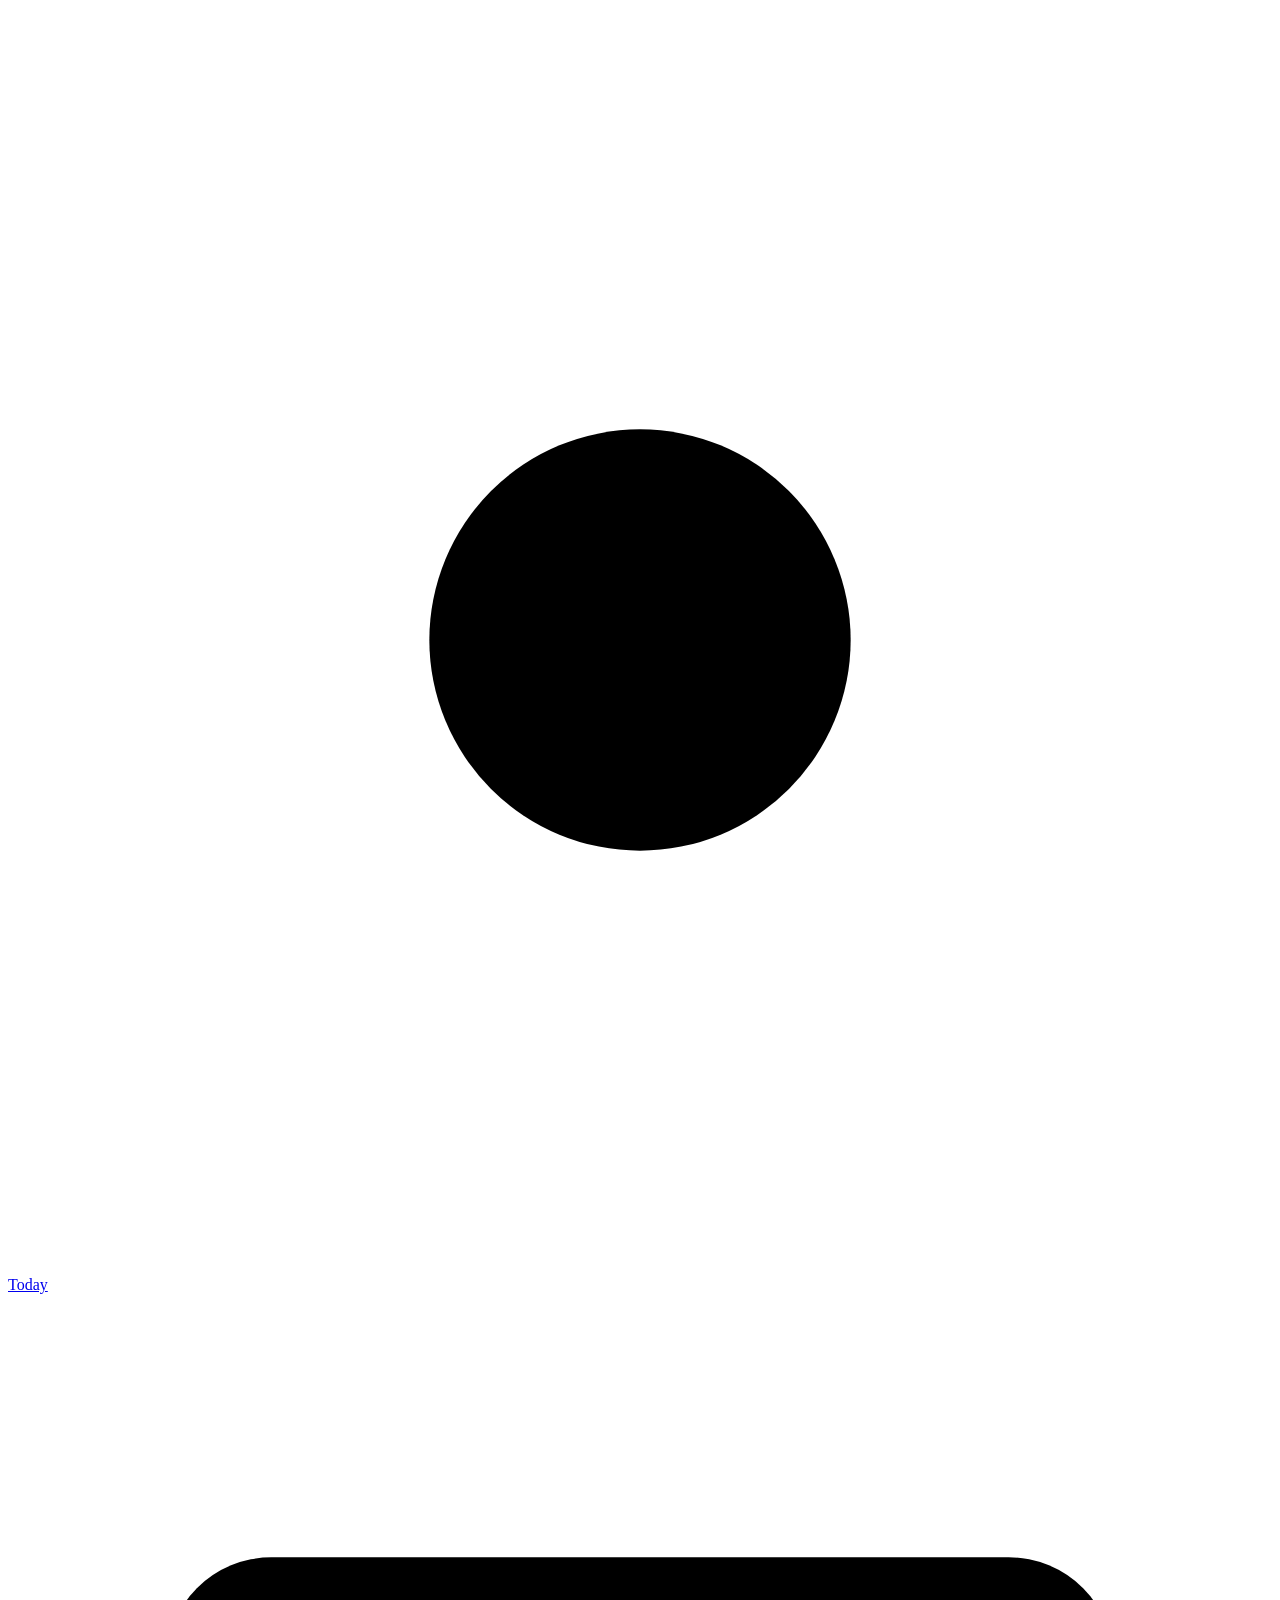
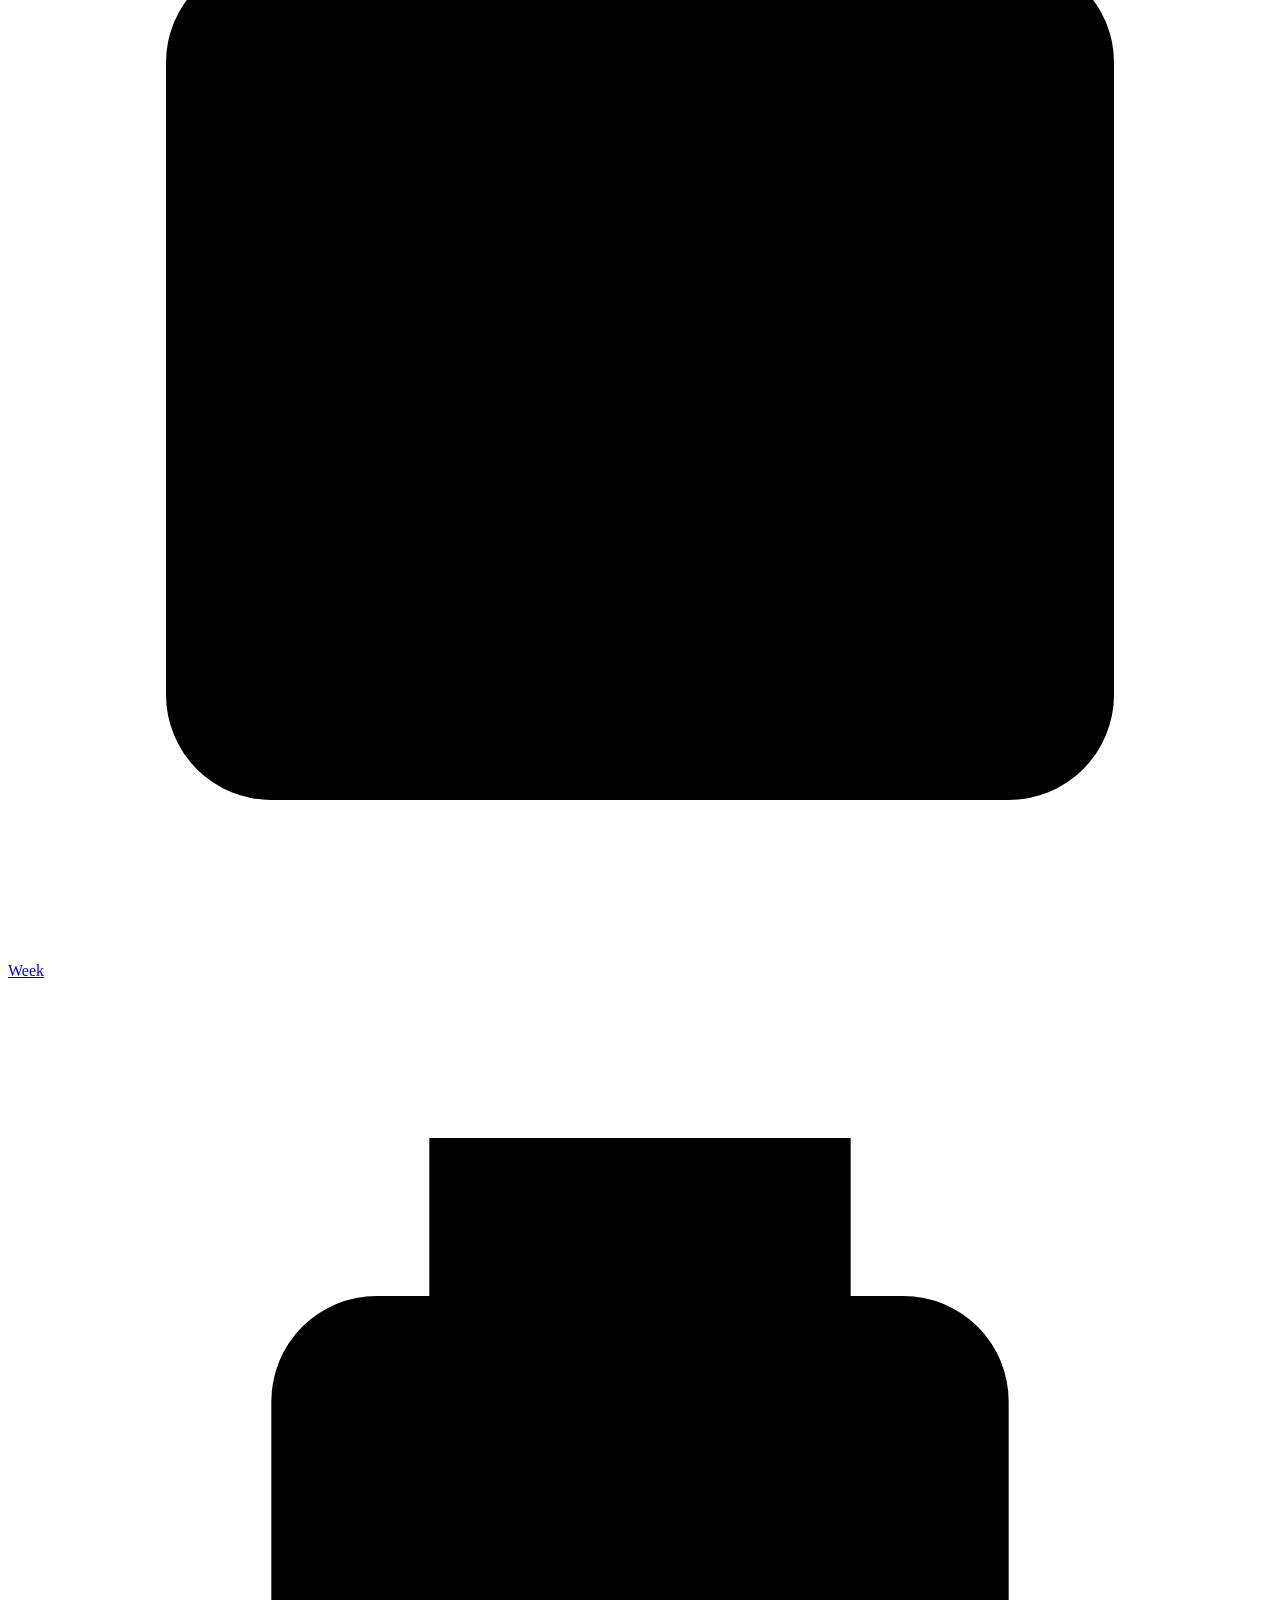
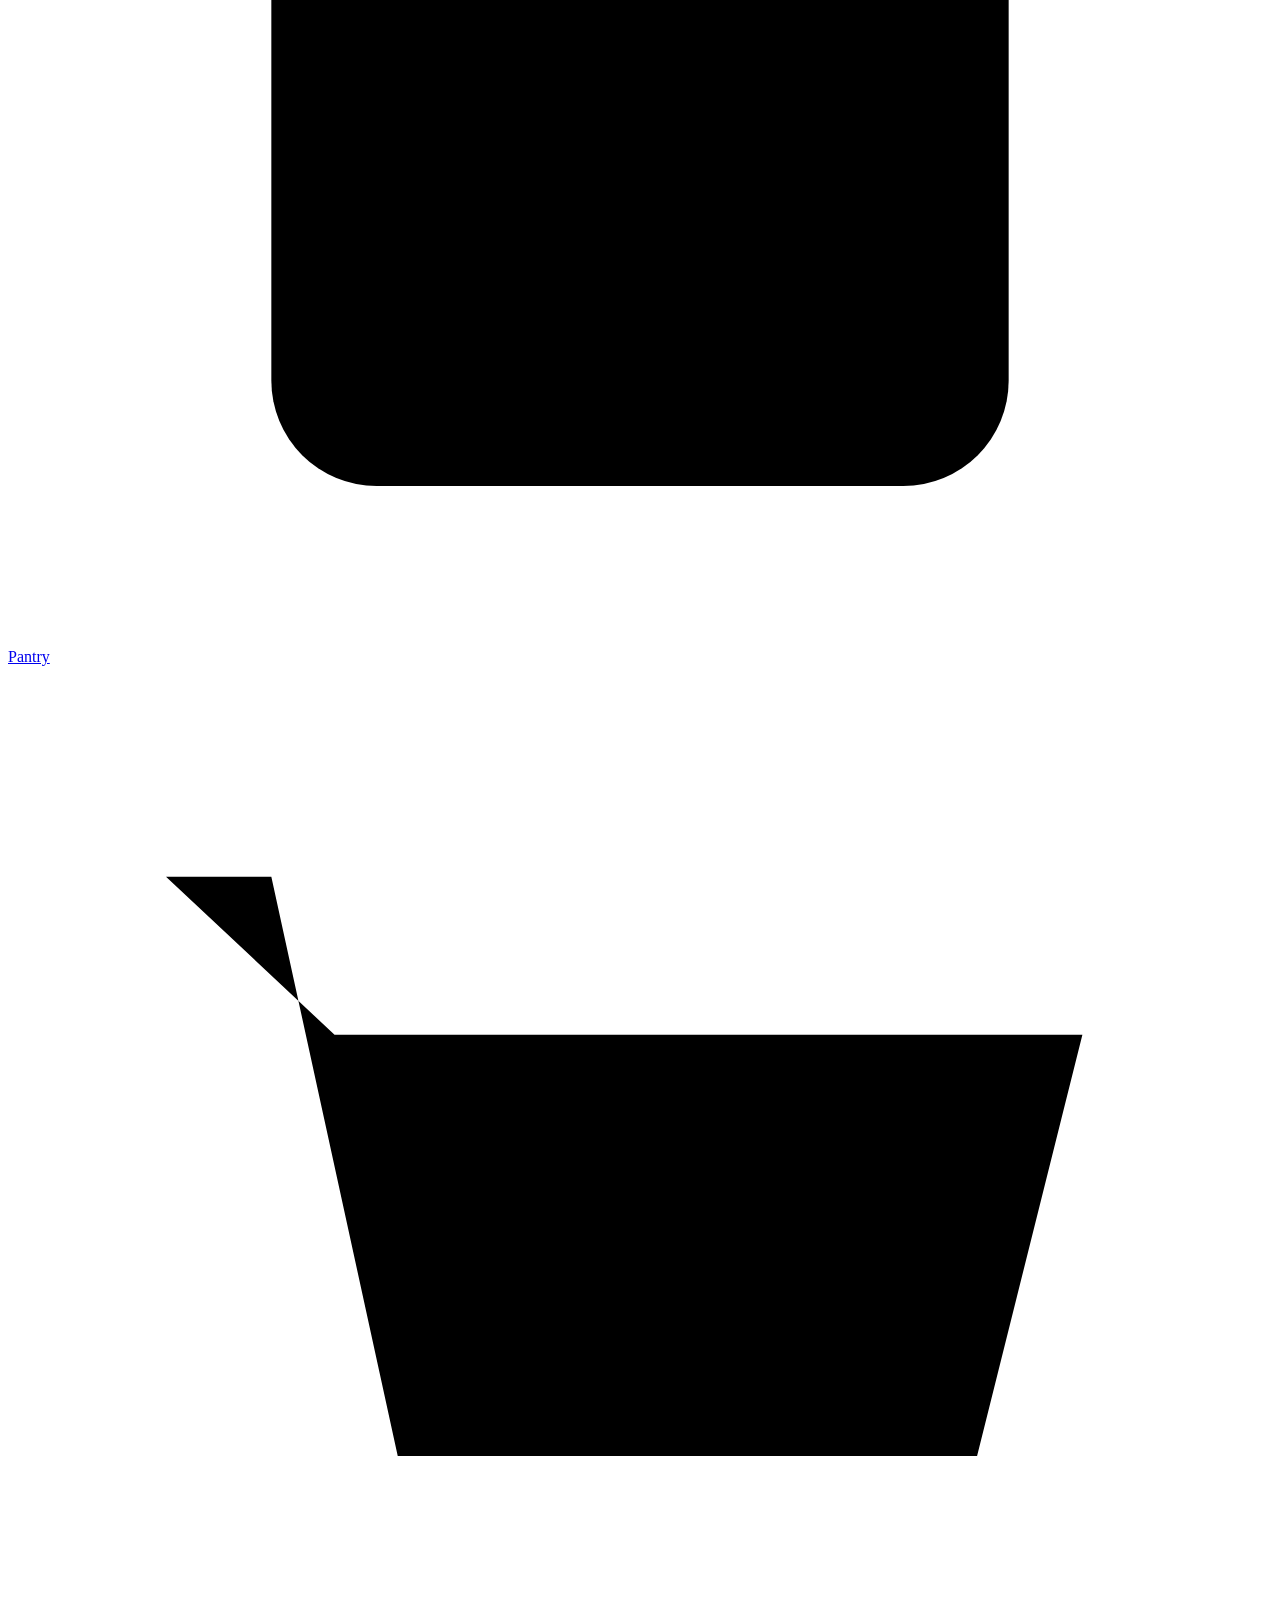
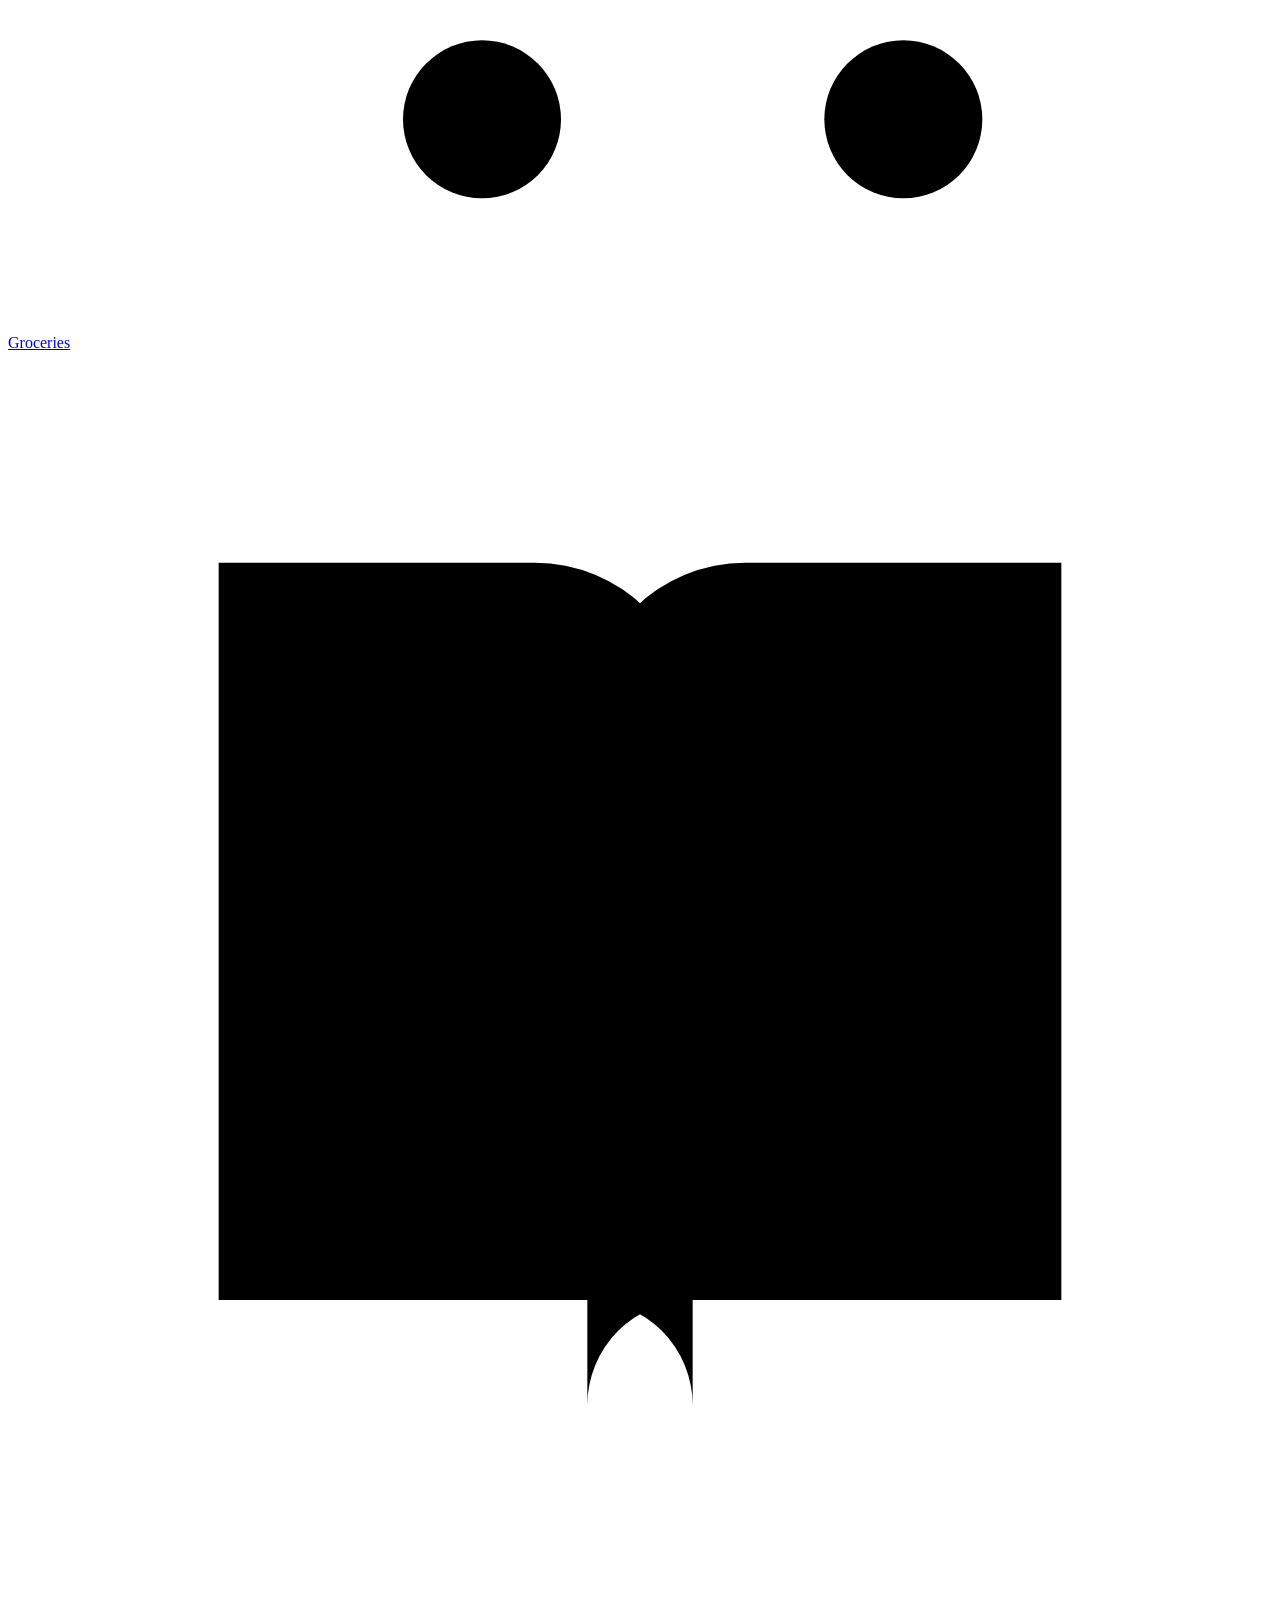
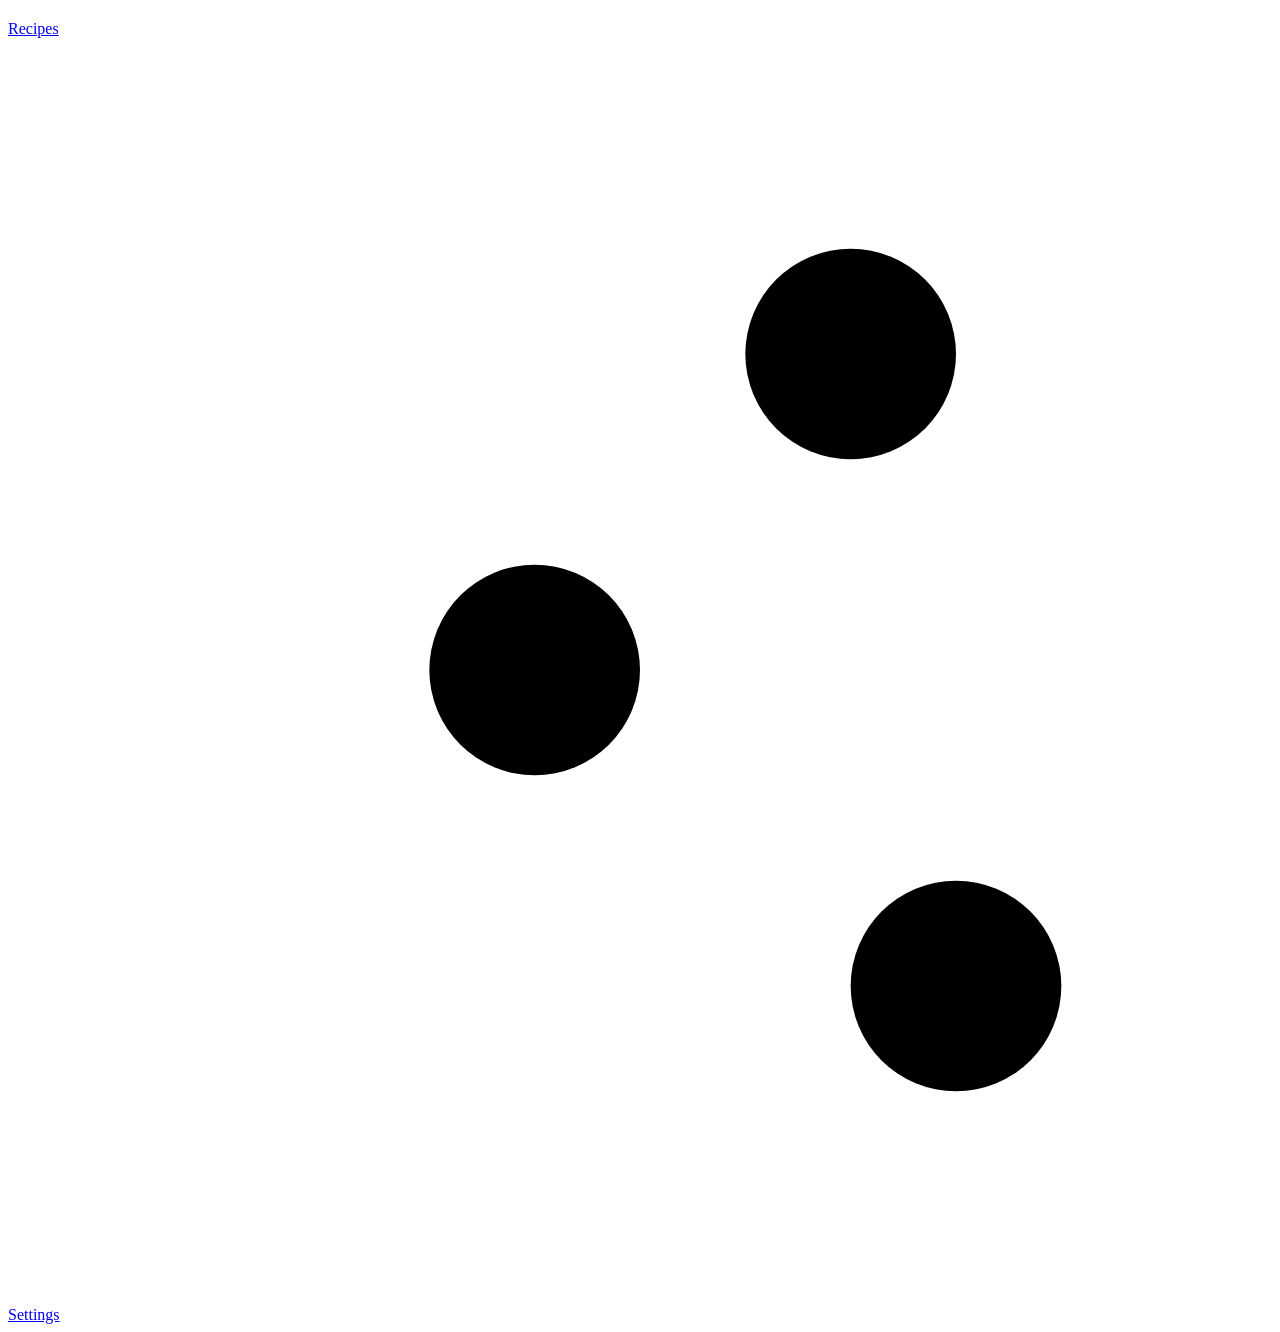
==== index.html @ 86fae99f "First Upload" ====
<!doctype html>
<html lang="en">
<head>
  <meta charset="utf-8">
  <meta name="viewport" content="width=device-width, initial-scale=1, viewport-fit=cover">
  <title>Pantry & Meals</title>
  <meta name="description" content="Pantry, groceries and meal plan. Works offline.">
  <!-- Browser bar color, light and dark -->
  <meta name="theme-color" content="#f6f4ef" media="(prefers-color-scheme: light)">
  <meta name="theme-color" content="#16191c" media="(prefers-color-scheme: dark)">
  <link rel="manifest" href="manifest.webmanifest">
  <link rel="icon" href="icons/icon-192.png">
  <link rel="apple-touch-icon" href="icons/icon-192.png">
  <link rel="stylesheet" href="css/styles.css">
</head>
<body>
  <!-- Navigation. A bottom bar in portrait, a sidebar in landscape (see styles.css). -->
  <nav class="tabs" id="tabs" aria-label="Screens">
    <a href="#today" data-screen="today">
      <svg viewBox="0 0 24 24" aria-hidden="true"><circle cx="12" cy="12" r="4"/><path d="M12 2v2M12 20v2M4.9 4.9l1.4 1.4M17.7 17.7l1.4 1.4M2 12h2M20 12h2M4.9 19.1l1.4-1.4M17.7 6.3l1.4-1.4"/></svg>
      <span>Today</span>
    </a>
    <a href="#week" data-screen="week">
      <svg viewBox="0 0 24 24" aria-hidden="true"><rect x="3" y="5" width="18" height="16" rx="2"/><path d="M3 10h18M8 3v4M16 3v4"/></svg>
      <span>Week</span>
    </a>
    <a href="#pantry" data-screen="pantry">
      <svg viewBox="0 0 24 24" aria-hidden="true"><path d="M8 3h8v3H8z"/><path d="M7 6h10a2 2 0 0 1 2 2v11a2 2 0 0 1-2 2H7a2 2 0 0 1-2-2V8a2 2 0 0 1 2-2z"/><path d="M5 13h14"/></svg>
      <span>Pantry</span>
    </a>
    <a href="#groceries" data-screen="groceries">
      <svg viewBox="0 0 24 24" aria-hidden="true"><circle cx="9" cy="20" r="1.5"/><circle cx="17" cy="20" r="1.5"/><path d="M3 4h2l2.4 11h11l2-8H6.2"/></svg>
      <span>Groceries</span>
    </a>
    <a href="#recipes" data-screen="recipes">
      <svg viewBox="0 0 24 24" aria-hidden="true"><path d="M4 4h6a3 3 0 0 1 3 3v13a2 2 0 0 0-2-2H4z"/><path d="M20 4h-6a3 3 0 0 0-3 3v13a2 2 0 0 1 2-2h7z"/></svg>
      <span>Recipes</span>
    </a>
    <a href="#settings" data-screen="settings">
      <svg viewBox="0 0 24 24" aria-hidden="true"><path d="M4 6h10M18 6h2M4 12h4M12 12h8M4 18h12"/><circle cx="16" cy="6" r="2"/><circle cx="10" cy="12" r="2"/><circle cx="18" cy="18" r="2"/></svg>
      <span>Settings</span>
    </a>
  </nav>

  <!-- Each screen draws itself in here -->
  <main id="screen" tabindex="-1"></main>

  <!-- Shared pop-up and the little message at the bottom -->
  <dialog id="dialog"></dialog>
  <div id="toast" role="status" aria-live="polite"></div>

  <script type="module" src="js/app.js"></script>
</body>
</html>
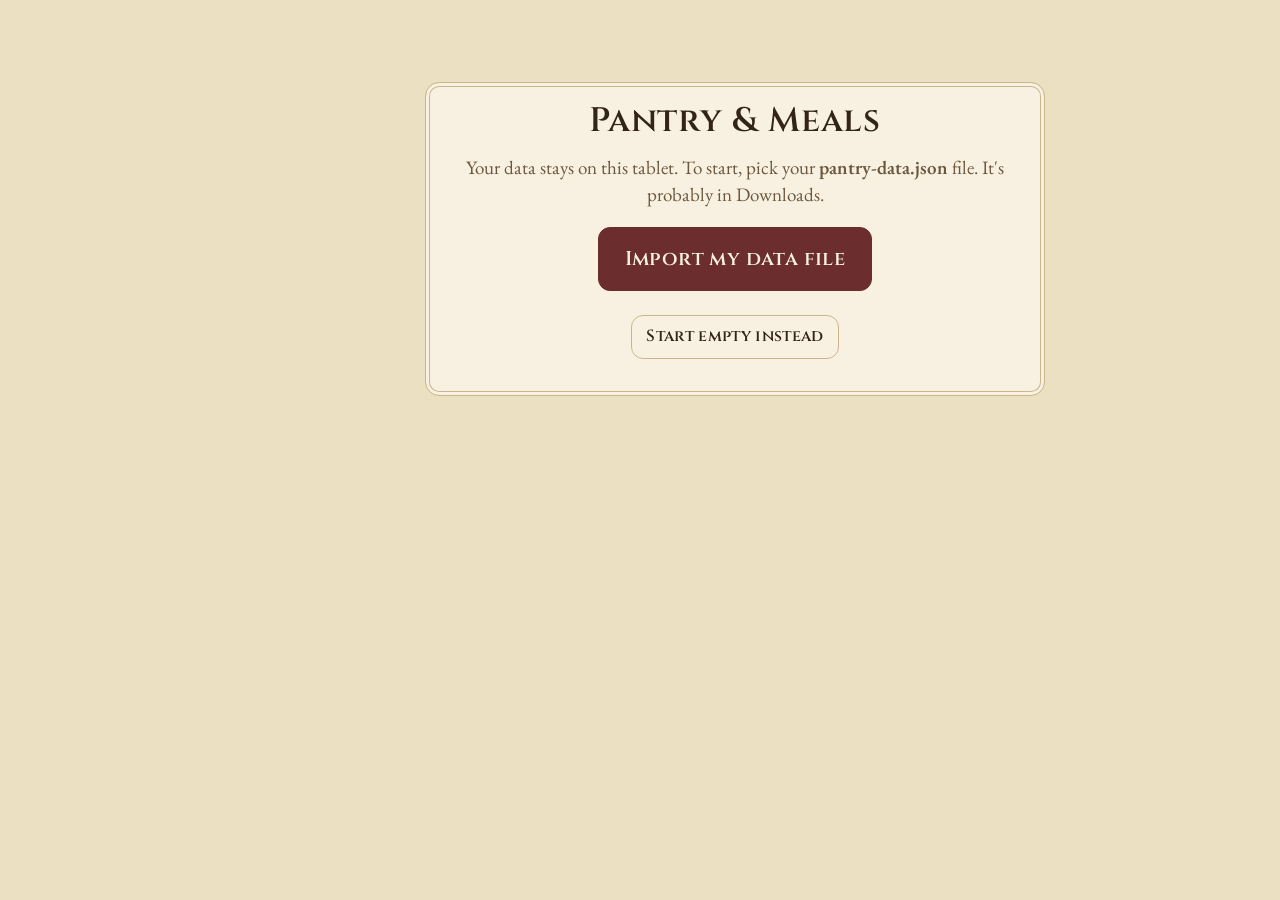
==== commit 97c4826a: "Add the fitness campaign and a parchment look for the whole app - New Quests tab: six map regions wi" ====
--- a/index.html
+++ b/index.html
@@ -6,8 +6,8 @@
   <title>Pantry & Meals</title>
   <meta name="description" content="Pantry, groceries and meal plan. Works offline.">
   <!-- Browser bar color, light and dark -->
-  <meta name="theme-color" content="#f6f4ef" media="(prefers-color-scheme: light)">
-  <meta name="theme-color" content="#16191c" media="(prefers-color-scheme: dark)">
+  <meta name="theme-color" content="#ece0c2" media="(prefers-color-scheme: light)">
+  <meta name="theme-color" content="#18110c" media="(prefers-color-scheme: dark)">
   <link rel="manifest" href="manifest.webmanifest">
   <link rel="icon" href="icons/icon-192.png">
   <link rel="apple-touch-icon" href="icons/icon-192.png">
@@ -19,6 +19,10 @@
     <a href="#today" data-screen="today">
       <svg viewBox="0 0 24 24" aria-hidden="true"><circle cx="12" cy="12" r="4"/><path d="M12 2v2M12 20v2M4.9 4.9l1.4 1.4M17.7 17.7l1.4 1.4M2 12h2M20 12h2M4.9 19.1l1.4-1.4M17.7 6.3l1.4-1.4"/></svg>
       <span>Today</span>
+    </a>
+    <a href="#quests" data-screen="quests">
+      <svg viewBox="0 0 24 24" aria-hidden="true"><path d="M12 3l8 3v6c0 5-3.5 8-8 9-4.5-1-8-4-8-9V6z"/><path d="M9 12l2 2 4-4"/></svg>
+      <span>Quests</span>
     </a>
     <a href="#week" data-screen="week">
       <svg viewBox="0 0 24 24" aria-hidden="true"><rect x="3" y="5" width="18" height="16" rx="2"/><path d="M3 10h18M8 3v4M16 3v4"/></svg>
--- a/css/styles.css
+++ b/css/styles.css
@@ -0,0 +1,834 @@
+/* =========================================================
+   Pantry & Meals — styles
+   A parchment look in light mode and a candlelit tavern look
+   in dark mode. Colors live in the variables below; dark mode
+   swaps them automatically when the tablet is in dark mode.
+   ========================================================= */
+
+/* Fonts are saved inside the app (fonts/ folder) so they work offline.
+   Both are free to bundle under the SIL Open Font License. */
+@font-face {
+  font-family: 'Cinzel';
+  font-style: normal;
+  font-weight: 400 700;
+  font-display: swap;
+  src: url(../fonts/cinzel-latin.woff2) format('woff2');
+}
+@font-face {
+  font-family: 'EB Garamond';
+  font-style: normal;
+  font-weight: 400 600;
+  font-display: swap;
+  src: url(../fonts/ebgaramond-latin.woff2) format('woff2');
+}
+@font-face {
+  font-family: 'EB Garamond';
+  font-style: italic;
+  font-weight: 400;
+  font-display: swap;
+  src: url(../fonts/ebgaramond-italic-latin.woff2) format('woff2');
+}
+
+:root {
+  color-scheme: light dark;
+
+  --font-display: 'Cinzel', Georgia, 'Times New Roman', serif;   /* headings, buttons */
+  --font-body: 'EB Garamond', Georgia, 'Times New Roman', serif;  /* everything else */
+
+  /* Parchment */
+  --bg: #ece0c2;
+  --surface: #f8f1e1;
+  --surface-2: #ebdfc0;
+  --text: #33241a;
+  --muted: #6b573d;
+  --line: #cbb68c;
+
+  --accent: #6b2d2d;        /* deep red: main buttons, active tab */
+  --accent-ink: #f8f1e1;
+  --accent-soft: #edd9c8;
+  --gold: #8a6a1c;          /* XP, gold, numbers that matter */
+  --gold-bright: #c99a2e;
+  --danger: #9b2c1d;
+
+  /* One color per macro bar */
+  --kcal: #b0642a;
+  --protein: #3f6b3a;
+  --carbs: #3c5f86;
+  --fat: #7b4a7e;
+
+  /* Warnings */
+  --warn-bg: #f6e3b8;  --warn-ink: #5e4100;
+  --stop-bg: #f3d3c9;  --stop-ink: #7e1d12;
+
+  /* Tag chips */
+  --chip-bg: #e6d8b6;     --chip-ink: #4a3a28;
+  --veg-bg: #d8e4c4;      --veg-ink: #2d4f24;
+  --notmine-bg: #e3d6e6;  --notmine-ink: #523a63;
+  --occ-bg: #f2dcae;      --occ-ink: #6e4600;
+  --use-bg: #f2cfc0;      --use-ink: #7e2a12;
+  --home-bg: #d7e0e6;     --home-ink: #24465f;
+
+  /* Jar gauge */
+  --jar-glass: #e2d4b2;
+  --jar-ok: #5d8a4f;
+  --jar-mid: #c4932f;
+  --jar-low: #b8573b;
+
+  --radius: 14px;
+  --tap: 52px;            /* minimum height for anything you tap */
+  --nav-w: 190px;         /* sidebar width in landscape */
+}
+
+/* Candlelit tavern */
+@media (prefers-color-scheme: dark) {
+  :root {
+    --bg: #18110c;
+    --surface: #251a13;
+    --surface-2: #33251b;
+    --text: #f1e4c8;
+    --muted: #bca98a;
+    --line: #4d3a29;
+
+    --accent: #e2b75c;
+    --accent-ink: #22170f;
+    --accent-soft: #3e2e19;
+    --gold: #e8c26a;
+    --gold-bright: #f0cf7e;
+    --danger: #f0937c;
+
+    --kcal: #e39a5c;
+    --protein: #94c98a;
+    --carbs: #8fb3dd;
+    --fat: #cf9ad2;
+
+    --warn-bg: #3d3018;  --warn-ink: #f2d38c;
+    --stop-bg: #43241d;  --stop-ink: #f5b3a9;
+
+    --chip-bg: #3a2b1f;     --chip-ink: #e3d3b4;
+    --veg-bg: #24361f;      --veg-ink: #b5dba5;
+    --notmine-bg: #36283d;  --notmine-ink: #d8c1e4;
+    --occ-bg: #42321a;      --occ-ink: #f0c983;
+    --use-bg: #46271c;      --use-ink: #f4b29c;
+    --home-bg: #1f2e38;     --home-ink: #a9cbec;
+
+    --jar-glass: #3a2c20;
+    --jar-ok: #7aa86a;
+    --jar-mid: #d4a646;
+    --jar-low: #d0694c;
+  }
+}
+
+/* ---------- Base ---------- */
+
+* { box-sizing: border-box; }
+
+html { -webkit-text-size-adjust: 100%; }
+
+body {
+  margin: 0;
+  background: var(--bg);
+  color: var(--text);
+  font-family: var(--font-body);
+  font-size: 19px;
+  line-height: 1.45;
+  /* Garamond's numbers dip below the line by default; these keep them level and lined up */
+  font-variant-numeric: lining-nums tabular-nums;
+  -webkit-tap-highlight-color: transparent;
+}
+
+h1, h2, h3 {
+  font-family: var(--font-display);
+  font-weight: 600;
+  letter-spacing: .02em;
+  line-height: 1.2;
+  margin: 0;
+}
+h1 { font-size: 30px; }
+h2 { font-size: 21px; }
+h3 { font-size: 18px; }
+p { margin: 0; }
+
+button, input, select, textarea { font: inherit; color: inherit; }
+
+:focus-visible { outline: 3px solid var(--accent); outline-offset: 2px; }
+
+.muted { color: var(--muted); }
+.small { font-size: 15px; }
+.spacer { flex: 1; }
+.hidden { display: none !important; }
+
+/* ---------- Navigation: bottom bar (portrait) ---------- */
+
+.tabs {
+  position: fixed;
+  left: 0; right: 0; bottom: 0;
+  z-index: 10;
+  display: flex;
+  background: var(--surface);
+  border-top: 1px solid var(--line);
+  padding-bottom: env(safe-area-inset-bottom);
+}
+
+.tabs a {
+  flex: 1;
+  display: flex;
+  flex-direction: column;
+  align-items: center;
+  justify-content: center;
+  gap: 2px;
+  min-height: 66px;
+  padding: 6px 2px;
+  color: var(--muted);
+  text-decoration: none;
+  font-size: 14px;
+}
+
+.tabs svg {
+  width: 26px; height: 26px;
+  fill: none; stroke: currentColor; stroke-width: 2;
+  stroke-linecap: round; stroke-linejoin: round;
+}
+
+.tabs a.active { color: var(--accent); font-weight: 650; }
+
+main {
+  max-width: 1280px;
+  margin: 0 auto;
+  padding: 20px 16px 110px;
+  outline: none;
+}
+
+/* ---------- Navigation: sidebar (landscape tablet) ---------- */
+
+@media (orientation: landscape) and (min-width: 800px) {
+  .tabs {
+    top: 0; right: auto; bottom: 0;
+    width: var(--nav-w);
+    flex-direction: column;
+    gap: 4px;
+    padding: 20px 10px;
+    border-top: 0;
+    border-right: 1px solid var(--line);
+  }
+  .tabs a {
+    flex: 0 0 auto;
+    flex-direction: row;
+    justify-content: flex-start;
+    gap: 14px;
+    min-height: 56px;
+    padding: 0 16px;
+    border-radius: 12px;
+    font-size: 18px;
+  }
+  .tabs a.active { background: var(--accent-soft); }
+  main { margin-left: var(--nav-w); padding: 28px 32px 40px; }
+}
+
+/* ---------- Building blocks ---------- */
+
+.screen-head {
+  display: flex;
+  align-items: center;
+  flex-wrap: wrap;
+  gap: 12px;
+  margin-bottom: 18px;
+}
+.screen-head .sub { width: 100%; color: var(--muted); }
+
+.card {
+  background: var(--surface);
+  border: 1px solid var(--line);
+  border-radius: var(--radius);
+  padding: 18px;
+  margin-bottom: 16px;
+}
+.card > h2 { margin-bottom: 12px; }
+.card-head { display: flex; align-items: center; gap: 12px; margin-bottom: 12px; flex-wrap: wrap; }
+.card-head h2 { margin: 0; }
+
+.note {
+  background: var(--surface-2);
+  border-radius: 10px;
+  padding: 10px 14px;
+  color: var(--text);
+}
+
+.btn {
+  display: inline-flex;
+  align-items: center;
+  justify-content: center;
+  gap: 8px;
+  min-height: var(--tap);
+  padding: 0 18px;
+  border: 1px solid var(--line);
+  border-radius: 12px;
+  background: var(--surface);
+  color: var(--text);
+  cursor: pointer;
+  text-decoration: none;
+  white-space: nowrap;
+}
+.btn:active { transform: translateY(1px); }
+.btn.primary { background: var(--accent); border-color: var(--accent); color: var(--accent-ink); font-weight: 600; }
+.btn.danger { color: var(--danger); border-color: currentColor; background: transparent; }
+.btn.big { min-height: 64px; font-size: 20px; padding: 0 26px; }
+.btn.wide { width: 100%; }
+.btn.small { min-height: 44px; padding: 0 14px; font-size: 16px; }
+.btn[disabled] { opacity: .5; cursor: default; }
+
+.icon-btn {
+  display: inline-flex; align-items: center; justify-content: center;
+  width: var(--tap); height: var(--tap);
+  flex: 0 0 auto;
+  border: 1px solid var(--line);
+  border-radius: 12px;
+  background: var(--surface);
+  color: var(--muted);
+  cursor: pointer;
+}
+.icon-btn svg, .btn svg {
+  width: 24px; height: 24px;
+  fill: none; stroke: currentColor; stroke-width: 2;
+  stroke-linecap: round; stroke-linejoin: round;
+}
+.icon-btn.on { color: var(--accent); border-color: var(--accent); background: var(--accent-soft); }
+
+.btn-row { display: flex; flex-wrap: wrap; gap: 10px; }
+
+/* Text inputs */
+input[type="text"], input[type="search"], input[type="number"], input[type="date"], select, textarea {
+  width: 100%;
+  min-height: var(--tap);
+  padding: 10px 14px;
+  border: 1px solid var(--line);
+  border-radius: 12px;
+  background: var(--surface);
+}
+textarea { resize: vertical; line-height: 1.4; }
+
+label.field { display: flex; flex-direction: column; gap: 6px; font-weight: 600; font-size: 16px; }
+label.field > span.hint { font-weight: 400; color: var(--muted); }
+
+label.check {
+  display: flex; align-items: center; gap: 12px;
+  min-height: var(--tap);
+  cursor: pointer;
+}
+label.check input { width: 26px; height: 26px; accent-color: var(--accent); flex: 0 0 auto; }
+
+.grid-2 { display: grid; grid-template-columns: 1fr 1fr; gap: 12px; }
+.grid-4 { display: grid; grid-template-columns: repeat(4, 1fr); gap: 12px; }
+@media (max-width: 560px) { .grid-4 { grid-template-columns: 1fr 1fr; } }
+
+/* Segmented row of choice buttons (scores, filters, quick fill) */
+.seg { display: flex; flex-wrap: wrap; gap: 8px; }
+.seg button {
+  min-height: var(--tap);
+  min-width: var(--tap);
+  padding: 0 16px;
+  border: 1px solid var(--line);
+  border-radius: 999px;
+  background: var(--surface);
+  cursor: pointer;
+}
+.seg button[aria-pressed="true"] {
+  background: var(--accent); border-color: var(--accent); color: var(--accent-ink); font-weight: 600;
+}
+.seg.scroll { flex-wrap: nowrap; overflow-x: auto; padding-bottom: 4px; scrollbar-width: none; }
+.seg.scroll button { flex: 0 0 auto; }
+
+/* ---------- Tag chips ---------- */
+
+.chips { display: flex; flex-wrap: wrap; gap: 6px; }
+.chip {
+  display: inline-block;
+  padding: 2px 10px;
+  border-radius: 999px;
+  background: var(--chip-bg);
+  color: var(--chip-ink);
+  font-size: 14px;
+  line-height: 1.6;
+  white-space: nowrap;
+}
+.chip.veg { background: var(--veg-bg); color: var(--veg-ink); }
+.chip.not-mine { background: var(--notmine-bg); color: var(--notmine-ink); }
+.chip.occasional { background: var(--occ-bg); color: var(--occ-ink); }
+.chip.usefirst { background: var(--use-bg); color: var(--use-ink); font-weight: 600; }
+.chip.homemade { background: var(--home-bg); color: var(--home-ink); }
+.chip.loc { background: transparent; border: 1px solid var(--line); color: var(--muted); }
+
+/* ---------- Jar fill gauge ---------- */
+
+.jar { display: flex; flex-direction: column; align-items: center; flex: 0 0 auto; width: 34px; }
+.jar-lid { width: 60%; height: 6px; border-radius: 3px 3px 0 0; background: var(--muted); opacity: .55; }
+.jar-body {
+  position: relative;
+  width: 100%; height: 44px;
+  border-radius: 6px 6px 9px 9px;
+  background: var(--jar-glass);
+  overflow: hidden;
+}
+.jar-fill { position: absolute; left: 0; right: 0; bottom: 0; background: var(--jar-ok); }
+.jar.mid .jar-fill { background: var(--jar-mid); }
+.jar.low .jar-fill { background: var(--jar-low); }
+.jar-q { position: absolute; inset: 0; display: grid; place-items: center; color: var(--muted); font-weight: 700; }
+.jar.large { width: 64px; }
+.jar.large .jar-lid { height: 10px; }
+.jar.large .jar-body { height: 86px; border-radius: 10px 10px 16px 16px; }
+
+/* ---------- Today ---------- */
+
+.today-grid { display: grid; gap: 16px; grid-template-columns: 1fr; }
+.today-grid > .card { margin: 0; }
+@media (orientation: landscape) and (min-width: 800px) {
+  .today-grid { grid-template-columns: minmax(320px, 5fr) 7fr; align-items: start; }
+  .today-grid .col { display: grid; gap: 16px; }
+}
+.today-grid .col { display: grid; gap: 16px; }
+
+.macro { margin-bottom: 18px; }
+.macro:last-child { margin-bottom: 0; }
+.macro-top { display: flex; align-items: baseline; justify-content: space-between; gap: 10px; flex-wrap: wrap; }
+.macro-label { font-size: 18px; font-weight: 600; }
+.macro-num { font-size: 18px; color: var(--muted); }
+.macro-num b { font-size: 40px; color: var(--text); font-variant-numeric: tabular-nums; letter-spacing: -0.5px; }
+.bar {
+  position: relative;
+  height: 18px;
+  margin: 6px 0 4px;
+  border-radius: 999px;
+  background: var(--surface-2);
+  overflow: hidden;
+}
+.bar-plan, .bar-fill { position: absolute; left: 0; top: 0; bottom: 0; border-radius: 999px; }
+.bar-plan { background: var(--c); opacity: .22; }
+.bar-fill { background: var(--c); transition: width .25s ease; }
+.macro-sub { font-size: 15px; color: var(--muted); }
+
+.slot-head {
+  margin: 16px 0 6px;
+  font-size: 14px;
+  font-weight: 700;
+  letter-spacing: .06em;
+  text-transform: uppercase;
+  color: var(--muted);
+}
+.slot-head:first-child { margin-top: 0; }
+
+.meal-row {
+  display: flex;
+  align-items: center;
+  gap: 12px;
+  padding: 8px 0;
+  border-top: 1px solid var(--line);
+}
+.slot-head + .meal-row { border-top: 0; }
+
+.tick {
+  flex: 0 0 auto;
+  width: 52px; height: 52px;
+  border: 2px solid var(--line);
+  border-radius: 14px;
+  background: var(--surface);
+  color: transparent;
+  cursor: pointer;
+  display: grid; place-items: center;
+}
+.tick svg { width: 30px; height: 30px; fill: none; stroke: currentColor; stroke-width: 3; stroke-linecap: round; stroke-linejoin: round; }
+.tick[aria-pressed="true"] { background: var(--accent); border-color: var(--accent); color: var(--accent-ink); }
+
+.meal-body {
+  flex: 1;
+  min-width: 0;
+  min-height: 52px;
+  display: flex; flex-direction: column; justify-content: center;
+  padding: 4px 0;
+  border: 0; background: none; text-align: left; cursor: pointer;
+}
+.meal-name { font-weight: 600; font-size: 19px; }
+.meal-detail { color: var(--muted); font-size: 15px; }
+.meal-nums { flex: 0 0 auto; text-align: right; font-variant-numeric: tabular-nums; font-size: 15px; color: var(--muted); }
+.meal-nums b { color: var(--text); font-size: 18px; }
+
+.meal-row.eaten .meal-name { color: var(--muted); }
+
+/* Drinks and supplements: same row, lighter and smaller */
+.meal-row.kind-drink .meal-name,
+.meal-row.kind-supplement .meal-name { font-size: 17px; font-weight: 500; }
+.meal-row.kind-drink .meal-detail,
+.meal-row.kind-supplement .meal-detail { white-space: nowrap; overflow: hidden; text-overflow: ellipsis; }
+.kind-tag { font-size: 13px; font-weight: 600; color: var(--muted); text-transform: uppercase; letter-spacing: .05em; }
+
+.water { display: flex; align-items: center; gap: 14px; }
+.water-num { flex: 1; text-align: center; }
+.water-num b { font-size: 44px; font-variant-numeric: tabular-nums; }
+
+.score-row { display: flex; align-items: center; gap: 12px; flex-wrap: wrap; margin-top: 10px; }
+.score-row .score-label { width: 72px; font-weight: 600; }
+
+.list-plain { list-style: none; margin: 0; padding: 0; }
+.list-plain > li { border-top: 1px solid var(--line); }
+.list-plain > li:first-child { border-top: 0; }
+.row-btn {
+  width: 100%;
+  min-height: var(--tap);
+  display: flex; align-items: center; gap: 12px;
+  padding: 8px 0;
+  border: 0; background: none; text-align: left; cursor: pointer;
+}
+.row-btn .grow { flex: 1; min-width: 0; }
+
+.empty { text-align: center; padding: 24px 8px; }
+.empty p { margin-bottom: 16px; }
+.empty .btn-row { justify-content: center; }
+
+/* ---------- Week ---------- */
+
+.week-grid { display: grid; gap: 16px; grid-template-columns: repeat(auto-fill, minmax(330px, 1fr)); }
+.day-card { margin: 0; display: flex; flex-direction: column; }
+.day-card.is-today { border: 2px solid var(--accent); }
+.day-card header { display: flex; align-items: baseline; gap: 10px; margin-bottom: 8px; }
+.today-badge { font-size: 14px; font-weight: 700; color: var(--accent); }
+.day-totals { display: grid; grid-template-columns: repeat(4, 1fr); gap: 6px; margin-bottom: 10px; }
+.day-total { background: var(--surface-2); border-radius: 10px; padding: 6px 8px; text-align: center; }
+.day-total b { display: block; font-size: 20px; font-variant-numeric: tabular-nums; }
+.day-total span { font-size: 13px; color: var(--muted); }
+.day-total.over b { color: var(--danger); }
+.day-meals .row-btn { min-height: 48px; padding: 6px 0; }
+.day-meals .slot { width: 82px; flex: 0 0 auto; font-size: 13px; text-transform: uppercase; letter-spacing: .04em; color: var(--muted); }
+.day-meals .extra .grow { color: var(--muted); font-size: 16px; }
+.day-card .note { margin-top: 10px; font-size: 15px; }
+.day-actions { display: flex; flex-wrap: wrap; gap: 8px; margin-top: auto; padding-top: 12px; }
+
+/* ---------- Pantry ---------- */
+
+.pantry-controls { display: grid; gap: 10px; margin-bottom: 14px; }
+.pantry-controls .top { display: flex; gap: 10px; }
+.group-head { display: flex; align-items: baseline; gap: 10px; margin: 22px 0 8px; }
+.group-head h2 { font-size: 20px; }
+.group-head .count { color: var(--muted); font-size: 15px; }
+
+.items { display: grid; gap: 8px; grid-template-columns: repeat(auto-fill, minmax(340px, 1fr)); }
+.item {
+  display: flex; align-items: center; gap: 8px;
+  background: var(--surface);
+  border: 1px solid var(--line);
+  border-radius: var(--radius);
+  padding: 8px 8px 8px 12px;
+}
+.item-main {
+  flex: 1; min-width: 0;
+  display: flex; align-items: center; gap: 12px;
+  border: 0; background: none; text-align: left; cursor: pointer;
+  padding: 2px 0;
+}
+.item-text { flex: 1; min-width: 0; display: flex; flex-direction: column; gap: 3px; }
+.item-name { font-weight: 600; }
+.item-detail { color: var(--muted); font-size: 15px; display: -webkit-box; -webkit-line-clamp: 2; -webkit-box-orient: vertical; overflow: hidden; }
+.item-pct { flex: 0 0 auto; font-size: 17px; font-weight: 600; font-variant-numeric: tabular-nums; min-width: 48px; text-align: right; }
+.item.not-mine, .g-row.not-mine { opacity: .62; }
+
+.fill-now { display: flex; align-items: center; gap: 18px; margin: 16px 0; }
+.fill-now b { font-size: 44px; font-variant-numeric: tabular-nums; }
+input[type="range"] { width: 100%; height: 40px; accent-color: var(--accent); }
+
+/* ---------- Groceries ---------- */
+
+.add-row { display: flex; gap: 10px; }
+.add-row input { flex: 1; }
+.pet-card { background: var(--veg-bg); border-color: transparent; color: var(--veg-ink); }
+.pet-card .btn { border-color: currentColor; background: transparent; color: inherit; }
+.g-row { display: flex; align-items: center; gap: 12px; padding: 6px 0; border-top: 1px solid var(--line); }
+.g-row:first-child { border-top: 0; }
+.g-row .grow { flex: 1; min-width: 0; }
+.g-row.checked .g-name { text-decoration: line-through; color: var(--muted); }
+.g-name { font-size: 19px; }
+
+/* ---------- Recipes ---------- */
+
+.recipe-grid { display: grid; gap: 16px; grid-template-columns: repeat(auto-fill, minmax(340px, 1fr)); }
+.recipe-grid .card { margin: 0; }
+.recipe-grid ul, .recipe-grid ol { margin: 8px 0 0; padding-left: 22px; }
+.recipe-grid li { margin: 4px 0; }
+.recipe-grid h3 { margin-top: 14px; font-size: 16px; text-transform: uppercase; letter-spacing: .05em; color: var(--muted); }
+
+/* ---------- Warnings ---------- */
+
+.warn { border-radius: 10px; padding: 10px 14px; margin: 6px 0; font-size: 16px; }
+.warn.stop { background: var(--stop-bg); color: var(--stop-ink); font-weight: 600; }
+.warn.note { background: var(--warn-bg); color: var(--warn-ink); }
+
+/* ---------- Dialog (pop-up) ---------- */
+
+dialog {
+  width: min(640px, calc(100vw - 24px));
+  max-height: calc(100vh - 32px);
+  padding: 0;
+  border: 0;
+  border-radius: 18px;
+  background: var(--surface);
+  color: var(--text);
+  box-shadow: 0 20px 60px rgba(0,0,0,.35);
+}
+dialog::backdrop { background: rgba(10, 12, 14, .5); }
+.dlg { display: grid; gap: 14px; padding: 22px; }
+.dlg h2 { padding-right: 8px; }
+.dlg-msg { font-size: 19px; }
+.dlg-actions { display: flex; flex-wrap: wrap; gap: 10px; align-items: center; margin-top: 6px; }
+
+/* ---------- Toast ---------- */
+
+#toast {
+  position: fixed;
+  left: 50%; bottom: 92px;
+  z-index: 50;
+  transform: translate(-50%, 20px);
+  max-width: calc(100vw - 32px);
+  padding: 12px 20px;
+  border-radius: 12px;
+  background: var(--text);
+  color: var(--bg);
+  font-size: 17px;
+  opacity: 0;
+  pointer-events: none;
+  transition: opacity .2s, transform .2s;
+}
+#toast.show { opacity: 1; transform: translate(-50%, 0); }
+@media (orientation: landscape) and (min-width: 800px) {
+  #toast { bottom: 28px; left: calc(50% + var(--nav-w) / 2); }
+}
+
+/* ---------- Welcome (first launch) ---------- */
+
+.welcome { max-width: 620px; margin: 6vh auto 0; text-align: center; }
+.welcome h1 { margin-bottom: 12px; }
+.welcome p { margin-bottom: 18px; color: var(--muted); }
+.welcome .btn-row { justify-content: center; }
+
+.file-btn input { display: none; }
+
+@media (prefers-reduced-motion: reduce) {
+  * { transition: none !important; }
+}
+
+/* =========================================================
+   Fitness campaign (Quests screen and the Today card)
+   ========================================================= */
+
+:root {
+  --boss-bg: #5a1f1f;  --boss-ink: #f6e7c8;  --boss-soft: #e8cfa0;
+  --boss-gold: #e8b84a; --boss-dim: #7a3a3a;
+  --hp: #c0392b;
+}
+@media (prefers-color-scheme: dark) {
+  :root {
+    --boss-bg: #3a1414;  --boss-ink: #f6e7c8;  --boss-soft: #d9b98a;
+    --boss-gold: #e8b84a; --boss-dim: #5e2a2a;
+    --hp: #e0604f;
+  }
+}
+
+.ico {
+  width: 24px; height: 24px; flex: 0 0 auto;
+  fill: none; stroke: currentColor; stroke-width: 1.8;
+  stroke-linecap: round; stroke-linejoin: round;
+  vertical-align: -4px;
+}
+
+.link-btn {
+  border: 0; background: none; padding: 6px 2px;
+  min-height: 44px;
+  color: var(--accent); text-decoration: underline; text-underline-offset: 3px;
+  cursor: pointer;
+}
+.link-btn.on-dark { color: var(--boss-soft); }
+
+.quests-grid { display: grid; gap: 16px; grid-template-columns: minmax(0, 1fr); margin-bottom: 16px; }
+.quests-grid .col { display: grid; gap: 16px; align-content: start; }
+.quests-grid .card, .quests-grid .col > .card { margin: 0; }
+@media (orientation: landscape) and (min-width: 800px) {
+  .quests-grid { grid-template-columns: minmax(0, 1fr) minmax(0, 1fr); }
+}
+
+/* ---------- Hero ---------- */
+
+.hero-card { display: flex; align-items: center; gap: 18px; }
+.hero-card.compact { gap: 14px; padding: 12px 16px; }
+.hero-sprite {
+  flex: 0 0 auto;
+  display: grid; place-items: end center;
+  padding: 8px 10px 4px;
+  border-radius: 12px;
+  background: var(--surface-2);
+  border: 1px solid var(--line);
+}
+.hero-stats { flex: 1; min-width: 0; display: grid; gap: 6px; }
+.hero-name { font-size: 22px; }
+.hero-card.compact .hero-name { font-size: 18px; }
+.stat-line { display: flex; flex-wrap: wrap; align-items: baseline; justify-content: space-between; gap: 4px 12px; }
+.stat-line b { font-size: 24px; font-weight: 600; }
+.gold { color: var(--gold); }
+.xp-bar, .gold-bar {
+  height: 12px; border-radius: 999px; overflow: hidden;
+  background: var(--surface-2); border: 1px solid var(--line);
+}
+.xp-bar > div { height: 100%; background: var(--accent); transition: width .4s ease; }
+.gold-bar > div { height: 100%; background: var(--gold-bright); transition: width .4s ease; }
+
+/* The pixel hero. image-rendering keeps the pixels sharp. */
+.sprite { display: block; image-rendering: pixelated; }
+.sprite .sprite-body { animation: hero-bob 1.2s steps(1) infinite; }
+.sprite .sprite-blink { opacity: 0; animation: hero-blink 4.5s steps(1) infinite; }
+.sprite.hop { animation: hero-hop .5s steps(4) 2; }
+@keyframes hero-bob { 0%, 100% { transform: translateY(0); } 50% { transform: translateY(-1px); } }
+@keyframes hero-blink { 0%, 94% { opacity: 0; } 95%, 98% { opacity: 1; } }
+@keyframes hero-hop { 0%, 100% { transform: translateY(0); } 50% { transform: translateY(-10px); } }
+
+/* ---------- This week ---------- */
+
+.pips { display: inline-flex; gap: 6px; }
+.pip { width: 20px; height: 20px; border-radius: 50%; border: 2px solid var(--muted); }
+.pip.on { background: var(--protein); border-color: var(--protein); }
+.plan { list-style: none; margin: 0; padding: 0; }
+.plan li { display: flex; align-items: center; gap: 12px; min-height: 48px; padding: 6px 0; border-top: 1px solid var(--line); }
+.plan li:first-child { border-top: 0; }
+.plan li.done .grow { color: var(--muted); text-decoration: line-through; text-decoration-thickness: 1px; }
+.plan-day { font-size: 16px; font-weight: 600; color: var(--muted); width: 52px; flex: 0 0 auto; }
+.run-tag { font-size: 15px; color: var(--accent); white-space: nowrap; }
+.run-tag.done { color: var(--muted); text-decoration: line-through; }
+.check { color: var(--protein); }
+.check svg { width: 26px; height: 26px; fill: none; stroke: currentColor; stroke-width: 3; stroke-linecap: round; stroke-linejoin: round; }
+
+/* ---------- Boss: the 5K ---------- */
+
+.boss-card { background: var(--boss-bg); color: var(--boss-ink); border-color: var(--boss-dim); }
+.boss-card h2 { color: var(--boss-ink); }
+.boss-hp { display: flex; align-items: center; gap: 10px; font-size: 16px; color: var(--boss-soft); }
+.hp-bar { flex: 1; height: 12px; border-radius: 999px; background: var(--boss-dim); overflow: hidden; }
+.hp-bar > div { height: 100%; background: var(--hp); transition: width .4s ease; }
+.stages { display: flex; align-items: center; gap: 4px; margin: 12px 0; }
+.stage { flex: 1; height: 10px; border-radius: 999px; background: var(--boss-dim); }
+.stage.done { background: var(--boss-gold); }
+.stage.current { background: var(--boss-dim); box-shadow: inset 0 0 0 2px var(--boss-gold); }
+.stage.boss { flex: 0 0 auto; height: auto; background: none; color: var(--boss-soft); }
+.stage.boss.done { color: var(--boss-gold); }
+.boss-step { font-size: 17px; font-weight: 600; color: var(--boss-soft); }
+.boss-text { font-size: 21px; margin: 2px 0 6px; }
+.boss-hint { font-size: 16px; color: var(--boss-soft); }
+.boss-actions { display: flex; flex-wrap: wrap; align-items: center; gap: 8px 12px; margin-top: 12px; }
+.boss-btn {
+  background: var(--boss-gold); border-color: var(--boss-gold); color: #3b2a1a;
+  font-family: var(--font-display); font-weight: 700;
+}
+
+/* ---------- Regions ---------- */
+
+.regions { display: grid; gap: 16px; grid-template-columns: repeat(auto-fill, minmax(330px, 1fr)); }
+.regions .card { margin: 0; }
+.region-head { display: flex; align-items: flex-start; gap: 12px; margin-bottom: 8px; color: var(--accent); }
+.region-head .ico { width: 30px; height: 30px; margin-top: 2px; }
+.region-head h2 { color: var(--text); }
+.region-head p { line-height: 1.3; }
+
+.quest-row { display: flex; align-items: center; gap: 10px; min-height: 60px; padding: 6px 0; border-top: 1px solid var(--line); }
+.region-head + .quest-row, .card-head + .quest-row { border-top: 0; }
+.quest-row .grow { flex: 1; min-width: 0; line-height: 1.3; }
+.xp-chip {
+  flex: 0 0 auto;
+  font-size: 16px; font-weight: 600;
+  color: var(--gold);
+  white-space: nowrap;
+}
+.quest-done { min-width: 84px; font-family: var(--font-display); font-weight: 600; border-color: var(--accent); color: var(--accent); }
+.quest-row.done-today .quest-done { opacity: .75; }
+.today-tag { font-size: 15px; color: var(--protein); white-space: nowrap; }
+
+details.folded, details.quest-log { margin-top: 16px; }
+details.folded > summary, details.quest-log > summary {
+  min-height: var(--tap);
+  display: flex; align-items: center; gap: 8px;
+  font-family: var(--font-display); font-size: 18px;
+  cursor: pointer;
+}
+details.folded[open] > summary { margin-bottom: 12px; }
+.log-row { display: flex; align-items: center; gap: 10px; min-height: 56px; }
+.log-date { width: 96px; flex: 0 0 auto; }
+.log-row .grow { flex: 1; min-width: 0; }
+
+/* ---------- Toast with an Undo button ---------- */
+
+#toast.has-action { display: flex; align-items: center; gap: 16px; padding: 8px 8px 8px 20px; }
+#toast.show.has-action { pointer-events: auto; }
+.toast-btn {
+  min-height: 48px; padding: 0 18px;
+  border: 1px solid currentColor; border-radius: 10px;
+  background: transparent; color: inherit;
+  font-family: var(--font-display); font-weight: 700;
+  cursor: pointer;
+}
+
+@media (prefers-reduced-motion: reduce) {
+  .sprite .sprite-body, .sprite .sprite-blink, .sprite.hop { animation: none; }
+}
+
+/* ---------- Settings: hero editor ---------- */
+
+.sr-only { position: absolute; width: 1px; height: 1px; padding: 0; margin: -1px; overflow: hidden; clip: rect(0 0 0 0); white-space: nowrap; border: 0; }
+.hero-edit { display: flex; flex-wrap: wrap; align-items: flex-start; gap: 18px; }
+.swatches { display: flex; flex-wrap: wrap; gap: 10px; margin-top: 4px; }
+.swatch { position: relative; cursor: pointer; }
+.swatch input { position: absolute; opacity: 0; width: 1px; height: 1px; }
+.swatch span:first-of-type {
+  display: block; width: 44px; height: 44px; border-radius: 50%;
+  border: 3px solid var(--surface); box-shadow: 0 0 0 1px var(--line);
+}
+.swatch input:checked + span { box-shadow: 0 0 0 3px var(--accent); }
+.swatch input:focus-visible + span { outline: 3px solid var(--accent); outline-offset: 3px; }
+.quest-edit { display: grid; grid-template-columns: 130px minmax(0, 1fr) 90px; gap: 8px; align-items: center; }
+@media (max-width: 560px) { .quest-edit { grid-template-columns: minmax(0, 1fr) 80px; } .quest-edit > span { grid-column: 1 / -1; } }
+
+/* =========================================================
+   Parchment refresh for the whole app (pantry screens too).
+   Only looks change here; layouts and features stay the same.
+   ========================================================= */
+
+/* Cards get a thin inner rule, like a framed page. */
+.card, .item {
+  box-shadow: inset 0 0 0 3px var(--surface), inset 0 0 0 4px var(--line);
+}
+.boss-card { box-shadow: inset 0 0 0 3px var(--boss-bg), inset 0 0 0 4px var(--boss-dim); }
+.pet-card { box-shadow: none; }
+
+/* Page titles: display font with a short gold rule underneath. */
+.screen-head h1 {
+  padding-bottom: 6px;
+  background: linear-gradient(var(--gold-bright), var(--gold-bright)) left bottom / 64px 2px no-repeat;
+}
+
+/* Buttons, tabs and section labels in the display font. */
+.btn, .tabs a span, .slot-head, .kind-tag, .group-head h2 {
+  font-family: var(--font-display);
+  letter-spacing: .02em;
+}
+.btn { font-weight: 600; font-size: 17px; }
+.slot-head, .kind-tag { text-transform: none; letter-spacing: .04em; }
+.tabs { background: var(--surface-2); }
+.tabs a span { font-size: 12px; font-weight: 600; }
+.tabs a.active { color: var(--accent); }
+@media (orientation: landscape) and (min-width: 800px) {
+  .tabs a span { font-size: 15px; }
+  .tabs a.active { background: var(--surface); box-shadow: inset 0 0 0 1px var(--line); }
+}
+
+/* Numbers stay in the body font: the display font's 1 looks like a capital I. */
+.macro-num b, .water-num b, .fill-now b, .day-total b, .item-pct { font-weight: 600; }
+.macro-label { font-family: var(--font-display); font-size: 17px; }
+
+/* Inputs sit a shade lighter than the parchment. */
+input[type="text"], input[type="search"], input[type="number"], input[type="date"], select, textarea {
+  background: var(--surface);
+  border-color: var(--line);
+}
+
+.welcome h1 { font-size: 34px; }
+dialog { box-shadow: inset 0 0 0 3px var(--surface), inset 0 0 0 4px var(--line), 0 20px 60px rgba(0, 0, 0, .35); }
